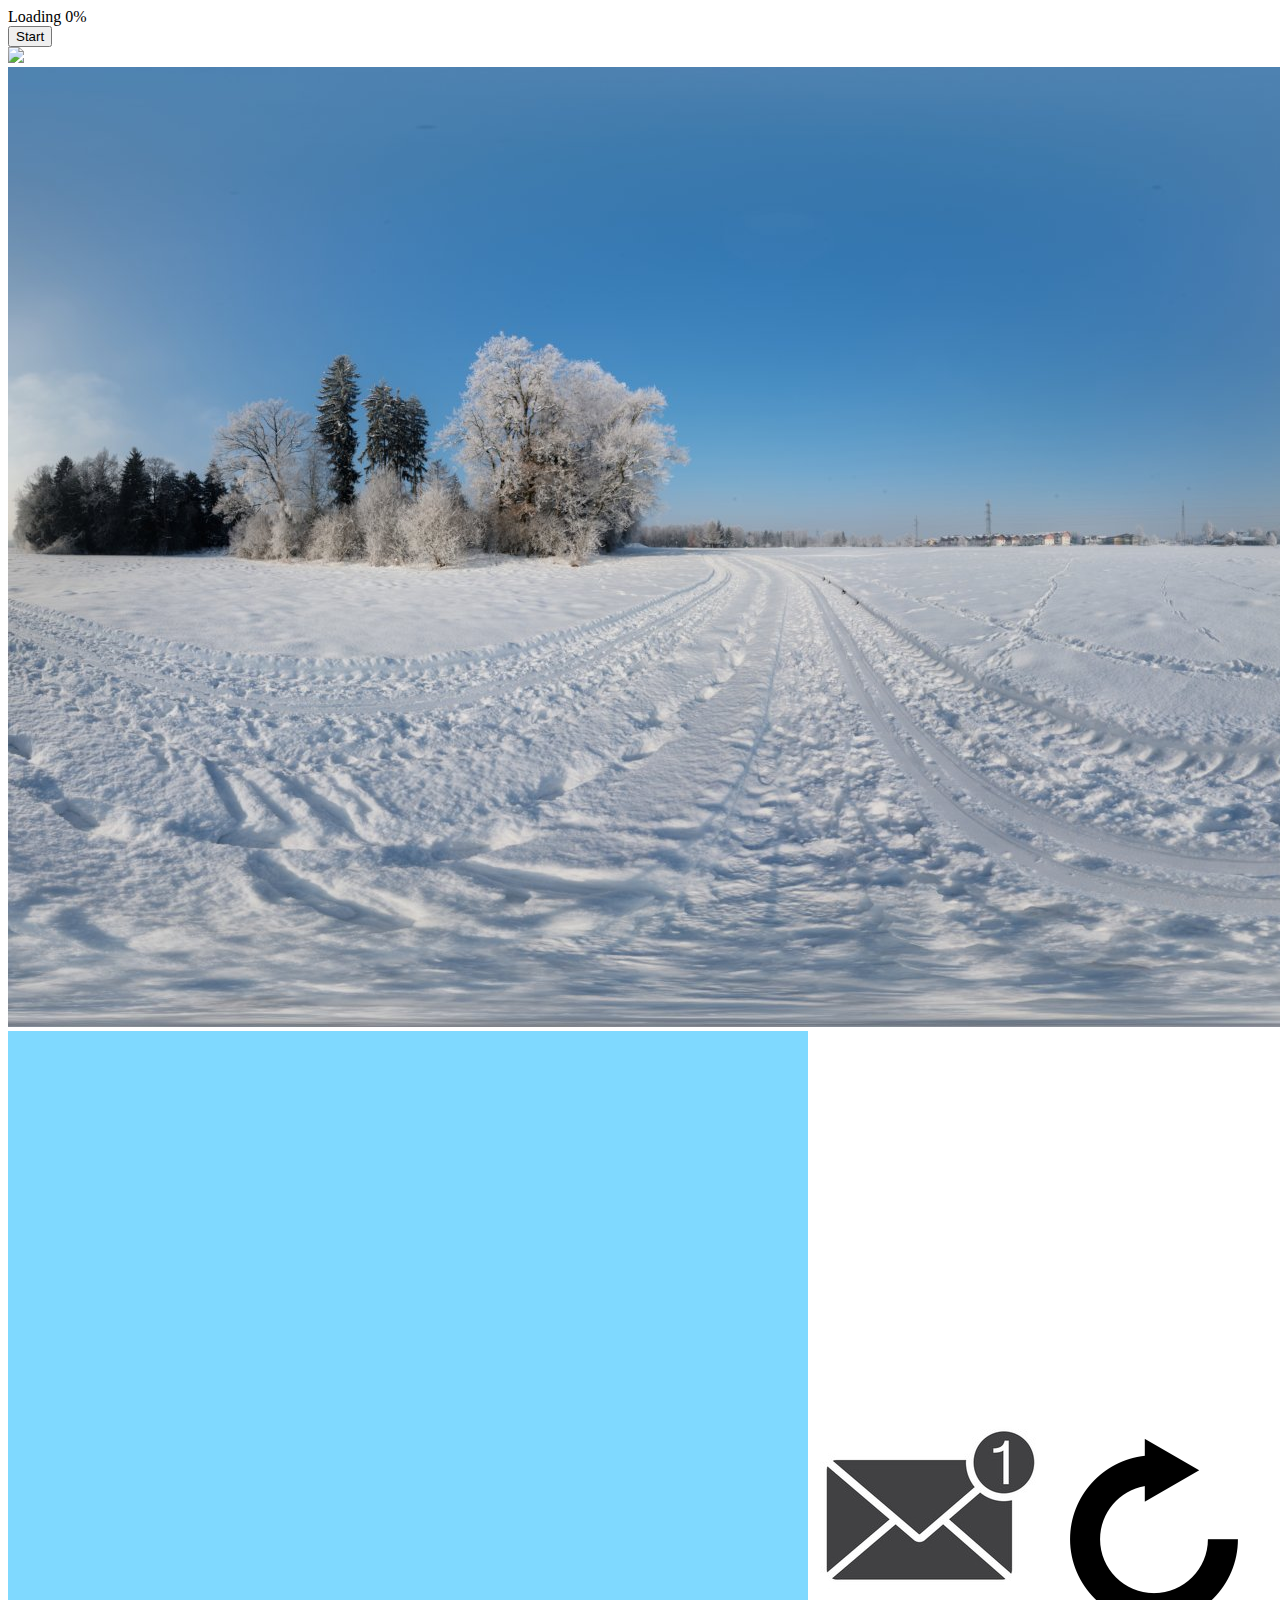
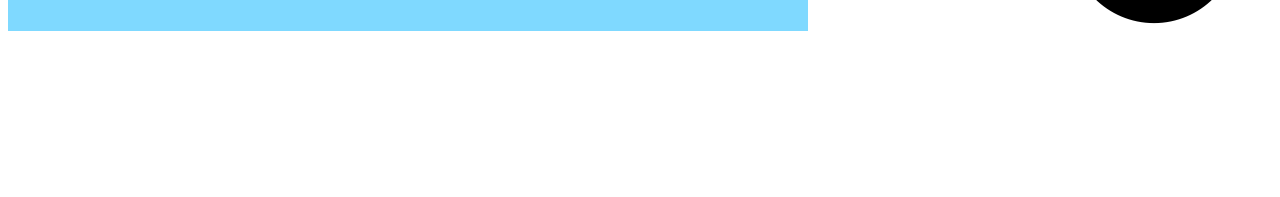
==== index.html @ b2f77e81 "lot of mods and stuff" ====
<!DOCTYPE html>
<html>
<head>
	<meta charset="utf-8">
	<meta http-equiv="X-UA-Compatible" content="IE=edge">
	<meta name="apple-mobile-web-app-capable">
	<title>nccu</title>
	<!-- Bootstrap Bootswatch theme CSS - other themes available here: https://bootswatch.com -->

  <!-- <link href="https://maxcdn.bootstrapcdn.com/bootstrap/3.3.7/css/bootstrap.min.css" rel="stylesheet" integrity="sha384-BVYiiSIFeK1dGmJRAkycuHAHRg32OmUcww7on3RYdg4Va+PmSTsz/K68vbdEjh4u" crossorigin="anonymous"> -->
  <link rel="stylesheet" href="css/style.css">
  <!-- Bootstrap JS Dependencies -->
  <script src="https://ajax.googleapis.com/ajax/libs/jquery/1.12.4/jquery.min.js" integrity="sha384-nvAa0+6Qg9clwYCGGPpDQLVpLNn0fRaROjHqs13t4Ggj3Ez50XnGQqc/r8MhnRDZ" crossorigin="anonymous"></script> 
  <script src="https://maxcdn.bootstrapcdn.com/bootstrap/3.3.7/js/bootstrap.min.js" integrity="sha384-Tc5IQib027qvyjSMfHjOMaLkfuWVxZxUPnCJA7l2mCWNIpG9mGCD8wGNIcPD7Txa" crossorigin="anonymous"></script>

	  <script src="https://aframe.io/releases/0.7.0/aframe.min.js"></script>
    <script src="https://rawgit.com/bryik/aframe-bmfont-text-component/master/dist/aframe-bmfont-text-component.min.js"></script>
    <script src="https://unpkg.com/aframe-text-geometry-component@^0.5.0/dist/aframe-text-geometry-component.min.js"></script>
    <script src="https://unpkg.com/super-hands/dist/super-hands.js"></script>
    <script src="https://unpkg.com/aframe-physics-extras/dist/aframe-physics-extras.js"></script>
    <script src="https://dist.3d.io/3dio-js/1.x.x/3dio.min.js"></script>
    <script src="https://cdn.rawgit.com/donmccurdy/aframe-physics-system/v2.1.0/dist/aframe-physics-system.min.js"></script>
    <script src="https://unpkg.com/aframe-event-set-component@^4.0.0/dist/aframe-event-set-component.min.js"></script>
    <script src="https://rawgit.com/feiss/aframe-environment-component/master/dist/aframe-environment-component.min.js"></script>
    <script src="https://rawgit.com/fernandojsg/aframe-teleport-controls/master/dist/aframe-teleport-controls.min.js"></script>
    <script src="js/aabb-collider.js"></script>
    <!-- <script src="js/grab.js"></script> -->
    <script src="js/bow-and-arrow.js"></script>
    <script src="js/rotate-toward-velocity.js"></script>
    <script src="js/aframe-preloader-component.js"></script>
  </head>
</head>
<body>
  <script type="text/javascript" src="js/game.js"></script>
	<div id="preloader-modal" class="modal instructions-modal" tabindex="-1" role="dialog" >
  <div class="modal-dialog modal-dialog__full" role="document">
    <div class="modal-content vertical-align text-center">
      <div class="col-md-6 col-md-offset-3">
        <div class="row">
          <div class="col-xs-12">
            <i class="preloader-modal__ok fa fa-check fa-5x text-success" aria-hidden="true"></i>
            <i class="preloader-modal__spinner fa fa-cog fa-spin fa-5x fa-fw text-muted" aria-hidden="true"></i>
          </div>
        </div>
        <div class="row">
          <div class="col-xs-12">
            <span class="progress-label">Loading 0%</span>
          </div>
        </div>
        <div class="row">
          <div class="col-xs-12 ">
            <div class="progress">
              <div class="progress-bar"></div>
            </div>
          </div>
        </div>
        <div class="row">
          <div class="col-xs-12">
            <button type="button" class="btn btn-default clearfix" data-dismiss="modal">Start</button>
          </div>
        </div>
      </div>
    </div>
  </div>
</div>
	<a-scene physics room light="defaultLightsEnabled: false" preloader="autoInject: true; clickToClose: true; target: #preloader-modal; bar: #preloader-modal .progress-bar; label: #preloader-modal .progress-label; labelText: Loading {0}%; doneLabelText: Press Start To Play!;">

		<!-- assets -->
		<a-assets>
      <img id="desert" src="bg/desert.jpg" preload="auto">
			<img id="snow-img" src="bg/snow.jpg" preload="auto">
			<img id="message-box" src="img/message-box.png" preload="auto">
			<img id="new-message" src="img/new-message.jpg" preload="auto">
			<img id="replay-btn" src="img/replay.png" preload="auto">
      <a-asset-item id="shelf" src="model/bookcase.dae" preload="auto"></a-asset-item>
      <a-asset-item id="bedroom-model" src="model/bedroom.dae" preload="auto"></a-asset-item>
      <a-asset-item id="arrow-bow-model" src="model/arrow_bow.dae" preload="auto"></a-asset-item>
      <a-asset-item id="book-model" src="model/book.dae" preload="auto"></a-asset-item>
      <a-asset-item id="bow-obj" src="model/bowarrow/sg-bow-2-obj/sg-bow-2-rotated-nostring.obj" preload="auto"></a-asset-item>
      <a-asset-item id="bow-mtl" src="model/bowarrow/sg-bow-2-obj/sg-bow-2-rotated-nostring.mtl" preload="auto"></a-asset-item>
      <a-asset-item id="arrow-obj" src="model/bowarrow/low-poly-arrow-obj/low-poly-arrow-rotated.obj" preload="auto"></a-asset-item>
      <a-asset-item id="arrow-mtl" src="model/bowarrow/low-poly-arrow-obj/low-poly-arrow.mtl" preload="auto"></a-asset-item>
      <video id="video" src="" loop="false" autoplay="false" webkit-playsinline></video>
      <audio id="ding" src="sounds/ding.mp3" webkit-playsinline></audio>
      <audio id="arrow_release" src="assets/sounds/arrow_release.mp3">
      <audio id="arrow_impact" src="assets/sounds/arrow_impact.mp3">
      <audio id="draw_string" src="assets/sounds/draw_string.mp3" >
      <a-mixin id="gazer" collision-filter="collisionForces: false"></a-mixin>
      <a-mixin id="pointer" collision-filter="collisionForces: false" 
               teleport-controls="cameraRig: #player; collisionEntities: #teleport-range">
      </a-mixin>
      <a-mixin id="ctrlr" physics-collider collision-filter="collisionForces: false"
               super-hands="colliderEvent: collisions; colliderEventProperty: els; colliderEndEvent: collisions; colliderEndEventProperty: clearedEls"
               teleport-controls="cameraRig: #player; collisionEntities: #teleport-range">
      </a-mixin>
      <a-mixin id="collider-space" static-body material="visible:false"></a-mixin>
    </a-assets>

    <!-- player hands -->
		<a-entity id="player" progressive-controls="objects: [grabbable], [droppable], [clickable];gazeMixin: gazer; pointMixin: pointer; touchMixin: ctrlr">
      <a-entity id="rightHand" hand-controls="right" aabb-collider="objects:#bow;" class="right-controller"></a-entity>
      <a-entity id="leftHand" hand-controls="left" class="left-controller" aabb-collider="objects:#bow;"></a-entity>
    </a-entity>

    <!-- Sounds -->
    <a-sound id="arrow_release_sound" src="#arrow_release"  poolsize="4"></a-sound>
    <a-sound id="arrow_impact_sound"  src="#arrow_impact" poolsize="4"></a-sound>
    <a-sound id="draw_string_sound"  src="#draw_string" poolsize="4"></a-sound>
			
    <a-entity id="scene1">
		<!-- bedroom -->
  		<a-collada-model id="bedroom" src="#bedroom-model">

        <!-- table support -->
        <a-plane static-body="" id="tablesupport" position="-0.637 0.349 0.736" rotation="-90 0 0" scale="0.935 1.419 0.1" material="visible:false;"></a-plane>

        <!-- floor -->
        <a-plane static-body="sphereRadius:NaN" id="floor" position="-0.685 0.188 0.736" rotation="-90.01166961505233 -2.0626480624709633 0" scale="8.603 6.46 0.812" material="visible:false"></a-plane>

         <!-- room wall -->
        <a-plane static-body="sphereRadius:NaN" id="wall" position="-3.876 0.188 -0.272" rotation="-0.11459155902616465 -90.01166961505233 87.94902155258136" scale="8.603 6.46 0.812" material="visible:false"></a-plane>

        <!-- secret place to drop -->
        <!-- <a-plane static-body="sphereRadius:NaN" droppable="accepts:.boook;acceptEvent:droppedEvent" id="secret" position="-0.754 0.702 -0.93" scale="1 1 3.159" rotation="-89.09493714284301 -165.3556196747556 166.5588310445303" material=""></a-plane> -->
      
        <!-- -0.285 0 0 -->
  			<!-- book-shelf -->
  			<a-collada-model id="book-shelf" src="#shelf" position="-0.285 0 0" collada-model="model/bookcase.dae"
        event-set__onshelf="_event: droppedEvent; _target: #bookonshelf; visible: true" 
        event-set__secret="_event: droppedEvent; _target: #secret; visible: false" 
        event-set__book="_event: droppedEvent; _target: #book; visible: false" 
        >
          <a-entity id="bookcase-colliders">
            <a-entity position="-3.282 1.808 -0.409" geometry="depth:0.29;height:0.54;width:1.21" mixin="collider-space" scale="-0.088 1.13 3.823" static-body="sphereRadius:NaN"></a-entity>
            <a-entity position="-3.282 1.363 -0.409" geometry="depth:0.29;height:0.54;width:1.21" mixin="collider-space" scale="-0.088 0.666 1.012" static-body="sphereRadius:NaN"></a-entity>
            <a-entity position="-3.282 1.363 -0.756" geometry="depth:0.29;height:0.54;width:1.21" mixin="collider-space" scale="-0.088 0.666 1.012" static-body="sphereRadius:NaN"></a-entity>
            <a-entity position="-3.282 0.876 -0.409" geometry="depth:0.29;height:0.54;width:1.21" mixin="collider-space" scale="-0.088 1.13 3.823" static-body="sphereRadius:NaN"></a-entity>
          </a-entity>
          <a-entity id="secret" position="-3.308 1.328 -0.609" geometry="depth:0.39;height:0.44;width:0.13" droppable="accepts:.boook;acceptEvent:droppedEvent" static-body rotation="-1.604281826366305 -92.87645859070645 0.40107045659157625" scale="0.569 0.619 1"></a-entity>
          <a-collada-model id="bookonshelf" src="#book-model" position="-3.23 1.194 -0.572" scale="1.863 1.863 1.863" collada-model="model/book.dae" rotation="0 -178.36176162422527 0" visible="false">
          </a-collada-model>
          <a-animation attribute="position" to="-0.285 0 1.532" dur="3000" begin="droppedEvent"></a-animation>
  		  </a-collada-model>

  			<!-- bow -->

  			<a-entity id="fakebow" src="#arrow-bow-model" position="-3.476 0.304 0.107" rotation="24.579889411112315 -19.99622705006573 29.851101126315893" scale="0.027 0.027 0.027" collada-model="model/arrow_bow.dae">
        </a-entity>
        <a-entity id="finish" position="-3.879 1.081 0.019" geometry="depth:0.13;height:0.1;width:0.11" static-body material="visible:false" clickable="" ></a-entity>  

       <!--  <a-entity geometry="width:0.11;depth:0.13;height:0.1" static-body clickable id="fakebow" src="#bow-model" position="-3.476 0.304 0.107" event-set__success="_event:grab-start; _target:#bedroom; visible: false" rotation="24.579889411112315 -19.99622705006573 29.851101126315893" scale="0.027 0.027 0.027" collada-model="model/arrow.dae">
          <a-box position="2.098 28.009 -9.345" scale="6.621 -6.169 6.223" ></a-box>
        </a-entity> -->

  			<!-- book -->
        <a-collada-model draggable grabbable="maxGrabbers:NaN" dynamic-body="sphereRadius:NaN" class="boook" id="book" src="#book-model" position="-0.601 0.473 0.541" scale="1.863 1.863 1.863" collada-model="model/book.dae">
          <a-box material="opacity:0" class="boook" position="0.047 0.068 0.008" scale="0.14 0.195 0.047"></a-box>
        </a-collada-model>

  	    <!-- message box -->
  			<a-entity position="-0.935 1.7 2.359" rotation="1 1 1" material="visible:false;" geometry="height: 0.5; primitive: plane" visible="false" id="wallpaper">
  				<a-entity id="message1" class="clickable" text-geometry="value:NEWS VIDEO" position="1.196 -0.19 0.024" rotation="2.1199438419840457 175.78345154613658 1.8907607239317168" scale="0.625 0.673 1"></a-entity>
  				<a-entity id="message2" text-geometry="value: New message recieved." position="1.196 -0.19 0.024" rotation="2.12 175.783 1.891" scale="0.411 0.673 1" visible="false">
  					<a-entity id="new-message-icon" class="clickable" material="src: #new-message"  position="3.352 -0.568 0.441" geometry="primitive:plane;height:0.5" rotation="0.2291831180523293 3.323155211758775 0.2291831180523293" scale="1.167 1.088 2.224" ></a-entity>
  				</a-entity>
  				<a-video id="video1" position="-0.303 -0.251 0.462" src="#video" width="16" height="9" scale="0.209 0.217 1" rotation="2.0053522829578814 178.5909447422776 1.9480565034447992" visible="false"></a-video>
  				<a-entity id="message3" text-geometry="value: Replay message." position="1.196 -0.19 0.024" rotation="2.12 175.783 1.891" scale="0.411 0.673 1" visible="false">
  					<a-entity id="replay-message" class="clickable" material="src: #replay-btn"  position="3.352 -0.568 0.441" geometry="primitive:plane;height:0.5" rotation="0.2291831180523293 3.323155211758775 0.2291831180523293" scale="1.167 1.088 2.224"></a-entity>
  				</a-entity>
  			</a-entity>
  		</a-collada-model>
    </a-entity>

    <a-entity id="scene2" visible="false">
      <a-entity id="preShotArrow" obj-model="obj: #arrow-obj; mtl: #arrow-mtl" position="0 0 0 " scale="0.05 0.05 0.05" visible="false"></a-entity>
      <a-entity id="bowContainer" bow-and-arrow position="-0.5 1 -0.5"></a-entity>
      <a-image src="img/compass_black.png" rotation="-90 0 0" scale="2 2 2"></a-image>
      <a-entity id="sunwrapper"></a-entity>
    </a-entity>
		<a-sky src="#desert"></a-sky>
		<a-camera camera="userHeight: 1.6"> 
      <a-entity id="scene2-camera" visible="false">
        <a-plane id="scene2-intro" height="2" width="3" material="side:double;emissive:#64dbdd" scale="1.164 1.164 1.164" position="0 0 -2.500">
          <a-image src="img/intro03.gif" scale="2.8 1.855 1.383"></a-image>
        </a-plane>
        <a-image src="img/intro03.gif" scale="" position="-5.389 0 2.108" rotation="0 89.83978227651309 0"></a-image>
        <a-entity id="scene2-huds" visible="false">
          <a-text id="scoreboard" value="9 / 9  LEFT" position="-2 0 -2.500" text="color:white;value:9 / 9  evil sun left;align:center"></a-text>
          
          <a-plane position="3.905 2.598 -3.435" material="opacity:0.5;emissive:#fff" height="100" width="100" geometry="height:0.43;width:1.97">
            <a-text value="DATE : 7849/08/22" text="align:left;color:black;" position="-0.95 0 0"></a-text>
          </a-plane>
          <a-plane position="3.905 2.105 -3.435" material="opacity:0.5;emissive:#fff" height="100" width="100" geometry="height:0.43;width:1.97">
            <a-text value="TIME : 12:10:10" text="align:left;color:black;" position="-0.95 0 0"></a-text>
          </a-plane>
          <a-plane position="3.905 1.61 -3.435" material="opacity:0.5;emissive:#fff" height="100" width="100" geometry="height:0.43;width:1.97">
            <a-text value="25.04 N, 121.53 E" text="align:left;color:black;" position="-0.95 0 0"></a-text>
          </a-plane>
        </a-entity>
      </a-entity>
    </a-camera>
    <a-box id="teleport-range" position="0.159 0.05 0.048" material="visible:false" geometry="depth:4.53;height:0.01;width:4.67" scale="1.656 1 1.308"></a-box>
	</a-scene>
</body>
</html>
---- css/style.css ----
#scoreboard{
	position:absolute; 
	top:0px; 
	left:0px; 
	z-index:1000;
	height: 100px;
	width: 200px;
	background-color: rgba(162,162,162,0.6);
	margin-top: 10px;
	margin-left: 10px;
	border-radius: 10px;
	padding: 10px;
	font-size: 18px;
	text-align: center;
	color: #fff;
	display: none;
}
#scoreboard .counter-wrapper{
	font-size: 42px;
	margin-top: 5px;
}

#alien-message{
	width: 100%;
	height: 100%;
	background-color: #fff;
	z-index:1100;
	position:absolute; 
	top:0px; 
	left:0px;
	display: none;
}

#alien-message .message-area{
	width: 95%;
	height: 90%;
	border-radius: 20px;
	background-color: rgba(145, 232, 255, 0.6);
	z-index:1110;
	position:absolute; 
	top:0px; 
	left:0px;
	margin-top: 50px;
	margin-left: 50px;
	text-align: center;
}


#alien-message img{
	margin-top: 100px;
}

#alien-message .text{
	font-size: 60px;
	margin-top: 50px;
}

#backdrop{
	width: 100%;
	height: 100%;
	background-color: #000;
	z-index:1100;
	position:absolute; 
	top:0px; 
	left:0px;
	display: none;
}
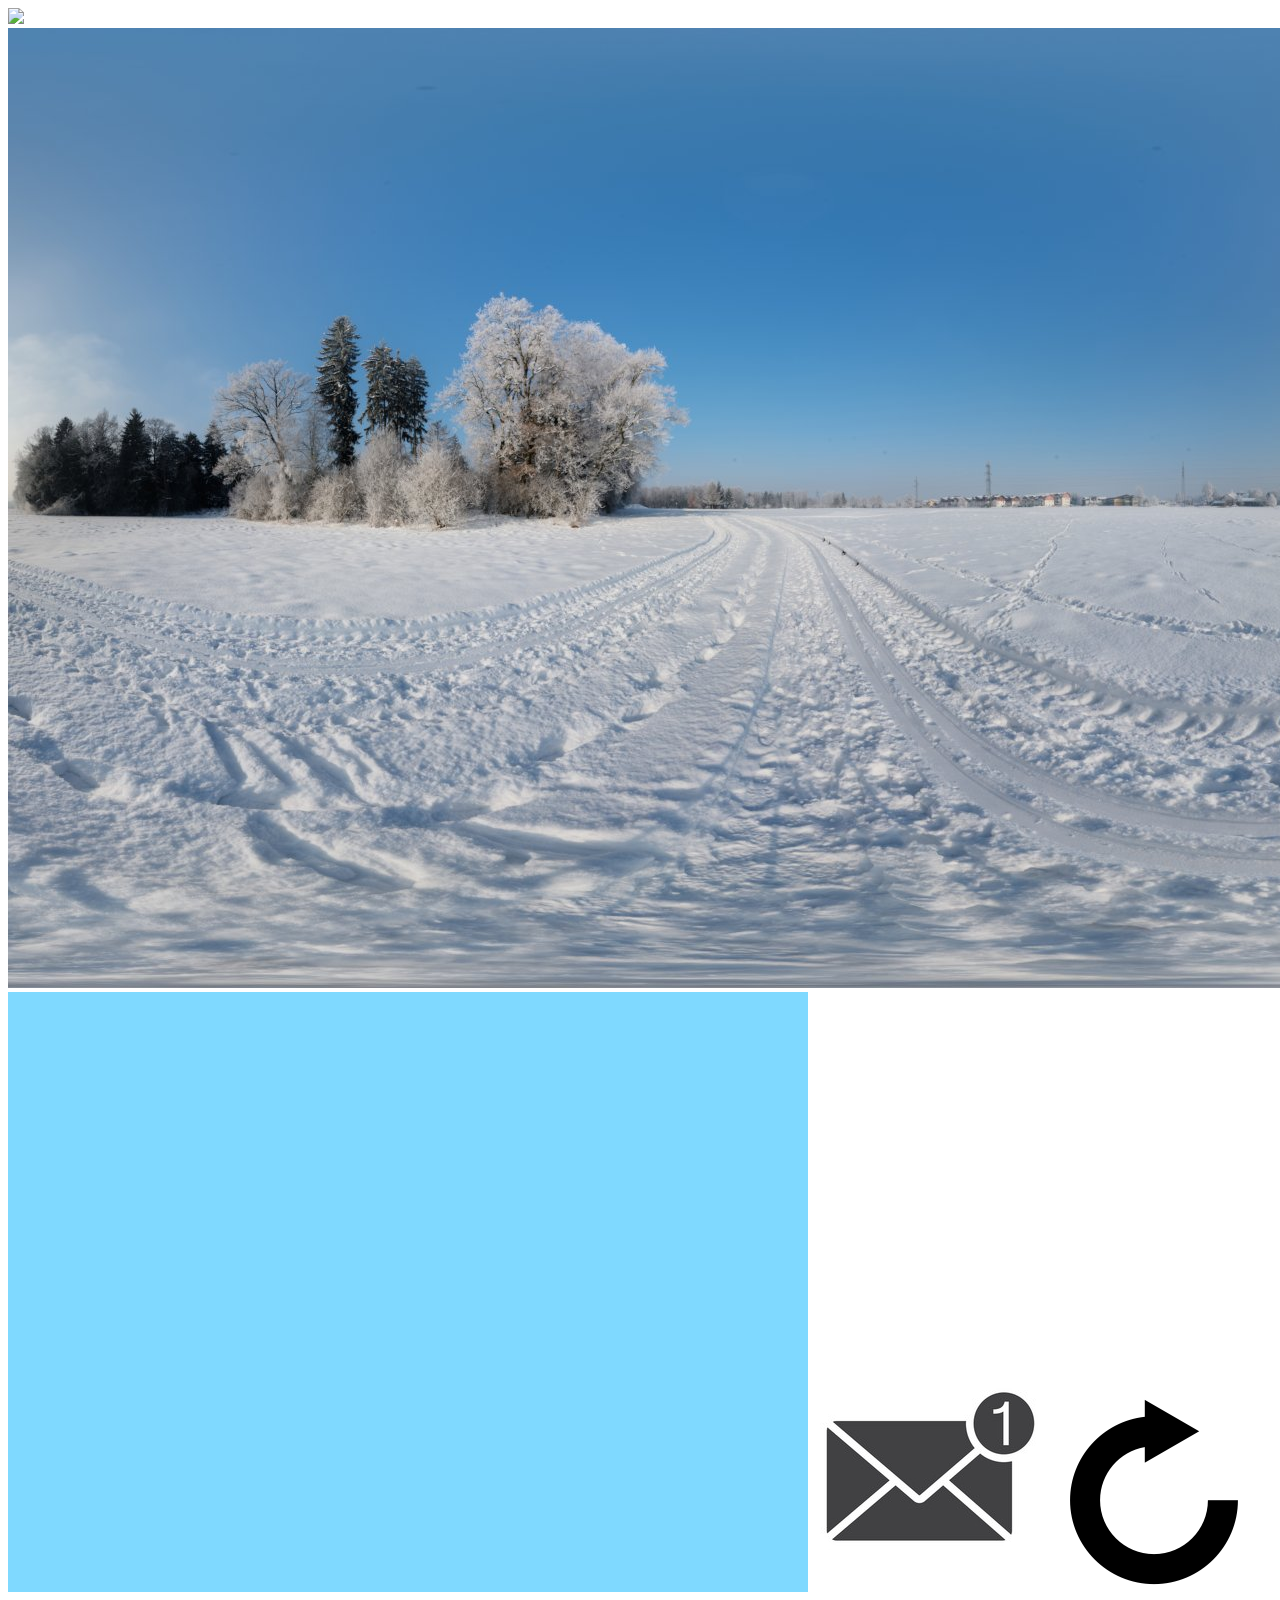
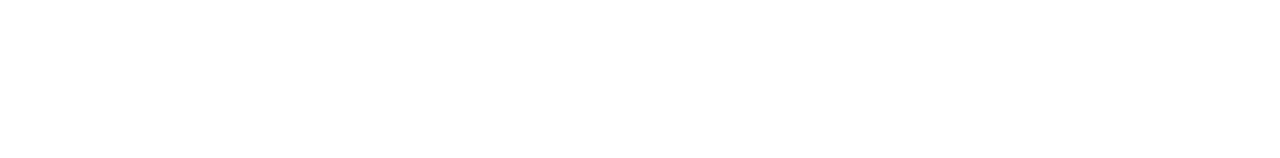
==== commit 60d0ef5f: "scene two shooting complete." ====
--- a/index.html
+++ b/index.html
@@ -1,68 +1,29 @@
 <!DOCTYPE html>
 <html>
-<head>
-	<meta charset="utf-8">
-	<meta http-equiv="X-UA-Compatible" content="IE=edge">
-	<meta name="apple-mobile-web-app-capable">
-	<title>nccu</title>
-	<!-- Bootstrap Bootswatch theme CSS - other themes available here: https://bootswatch.com -->
+  <head>
+  	<meta charset="utf-8">
+  	<meta http-equiv="X-UA-Compatible" content="IE=edge">
+  	<meta name="apple-mobile-web-app-capable">
+  	<title>Game Scene 1</title>
+    <link rel="stylesheet" href="css/style.css">
 
-  <!-- <link href="https://maxcdn.bootstrapcdn.com/bootstrap/3.3.7/css/bootstrap.min.css" rel="stylesheet" integrity="sha384-BVYiiSIFeK1dGmJRAkycuHAHRg32OmUcww7on3RYdg4Va+PmSTsz/K68vbdEjh4u" crossorigin="anonymous"> -->
-  <link rel="stylesheet" href="css/style.css">
-  <!-- Bootstrap JS Dependencies -->
-  <script src="https://ajax.googleapis.com/ajax/libs/jquery/1.12.4/jquery.min.js" integrity="sha384-nvAa0+6Qg9clwYCGGPpDQLVpLNn0fRaROjHqs13t4Ggj3Ez50XnGQqc/r8MhnRDZ" crossorigin="anonymous"></script> 
-  <script src="https://maxcdn.bootstrapcdn.com/bootstrap/3.3.7/js/bootstrap.min.js" integrity="sha384-Tc5IQib027qvyjSMfHjOMaLkfuWVxZxUPnCJA7l2mCWNIpG9mGCD8wGNIcPD7Txa" crossorigin="anonymous"></script>
+    <script src="https://ajax.googleapis.com/ajax/libs/jquery/1.12.4/jquery.min.js" integrity="sha384-nvAa0+6Qg9clwYCGGPpDQLVpLNn0fRaROjHqs13t4Ggj3Ez50XnGQqc/r8MhnRDZ" crossorigin="anonymous"></script> 
 
 	  <script src="https://aframe.io/releases/0.7.0/aframe.min.js"></script>
+    <script src="https://cdn.rawgit.com/donmccurdy/aframe-extras/v3.12.4/dist/aframe-extras.min.js"></script>
     <script src="https://rawgit.com/bryik/aframe-bmfont-text-component/master/dist/aframe-bmfont-text-component.min.js"></script>
     <script src="https://unpkg.com/aframe-text-geometry-component@^0.5.0/dist/aframe-text-geometry-component.min.js"></script>
     <script src="https://unpkg.com/super-hands/dist/super-hands.js"></script>
+    <script src="https://cdn.rawgit.com/donmccurdy/aframe-physics-system/v2.1.0/dist/aframe-physics-system.min.js"></script>
     <script src="https://unpkg.com/aframe-physics-extras/dist/aframe-physics-extras.js"></script>
     <script src="https://dist.3d.io/3dio-js/1.x.x/3dio.min.js"></script>
-    <script src="https://cdn.rawgit.com/donmccurdy/aframe-physics-system/v2.1.0/dist/aframe-physics-system.min.js"></script>
     <script src="https://unpkg.com/aframe-event-set-component@^4.0.0/dist/aframe-event-set-component.min.js"></script>
     <script src="https://rawgit.com/feiss/aframe-environment-component/master/dist/aframe-environment-component.min.js"></script>
     <script src="https://rawgit.com/fernandojsg/aframe-teleport-controls/master/dist/aframe-teleport-controls.min.js"></script>
-    <script src="js/aabb-collider.js"></script>
-    <!-- <script src="js/grab.js"></script> -->
-    <script src="js/bow-and-arrow.js"></script>
-    <script src="js/rotate-toward-velocity.js"></script>
-    <script src="js/aframe-preloader-component.js"></script>
   </head>
 </head>
 <body>
-  <script type="text/javascript" src="js/game.js"></script>
-	<div id="preloader-modal" class="modal instructions-modal" tabindex="-1" role="dialog" >
-  <div class="modal-dialog modal-dialog__full" role="document">
-    <div class="modal-content vertical-align text-center">
-      <div class="col-md-6 col-md-offset-3">
-        <div class="row">
-          <div class="col-xs-12">
-            <i class="preloader-modal__ok fa fa-check fa-5x text-success" aria-hidden="true"></i>
-            <i class="preloader-modal__spinner fa fa-cog fa-spin fa-5x fa-fw text-muted" aria-hidden="true"></i>
-          </div>
-        </div>
-        <div class="row">
-          <div class="col-xs-12">
-            <span class="progress-label">Loading 0%</span>
-          </div>
-        </div>
-        <div class="row">
-          <div class="col-xs-12 ">
-            <div class="progress">
-              <div class="progress-bar"></div>
-            </div>
-          </div>
-        </div>
-        <div class="row">
-          <div class="col-xs-12">
-            <button type="button" class="btn btn-default clearfix" data-dismiss="modal">Start</button>
-          </div>
-        </div>
-      </div>
-    </div>
-  </div>
-</div>
+  <script type="text/javascript" src="js/scenes/scene1.js"></script>
 	<a-scene physics room light="defaultLightsEnabled: false" preloader="autoInject: true; clickToClose: true; target: #preloader-modal; bar: #preloader-modal .progress-bar; label: #preloader-modal .progress-label; labelText: Loading {0}%; doneLabelText: Press Start To Play!;">
 
 		<!-- assets -->
@@ -76,15 +37,10 @@
       <a-asset-item id="bedroom-model" src="model/bedroom.dae" preload="auto"></a-asset-item>
       <a-asset-item id="arrow-bow-model" src="model/arrow_bow.dae" preload="auto"></a-asset-item>
       <a-asset-item id="book-model" src="model/book.dae" preload="auto"></a-asset-item>
-      <a-asset-item id="bow-obj" src="model/bowarrow/sg-bow-2-obj/sg-bow-2-rotated-nostring.obj" preload="auto"></a-asset-item>
-      <a-asset-item id="bow-mtl" src="model/bowarrow/sg-bow-2-obj/sg-bow-2-rotated-nostring.mtl" preload="auto"></a-asset-item>
-      <a-asset-item id="arrow-obj" src="model/bowarrow/low-poly-arrow-obj/low-poly-arrow-rotated.obj" preload="auto"></a-asset-item>
-      <a-asset-item id="arrow-mtl" src="model/bowarrow/low-poly-arrow-obj/low-poly-arrow.mtl" preload="auto"></a-asset-item>
+      <a-mixin id="link-mixin" geometry="depth:0.13;height:0.1;width:0.11" material="visible:false"></a-mixin>
       <video id="video" src="" loop="false" autoplay="false" webkit-playsinline></video>
       <audio id="ding" src="sounds/ding.mp3" webkit-playsinline></audio>
-      <audio id="arrow_release" src="assets/sounds/arrow_release.mp3">
-      <audio id="arrow_impact" src="assets/sounds/arrow_impact.mp3">
-      <audio id="draw_string" src="assets/sounds/draw_string.mp3" >
+      
       <a-mixin id="gazer" collision-filter="collisionForces: false"></a-mixin>
       <a-mixin id="pointer" collision-filter="collisionForces: false" 
                teleport-controls="cameraRig: #player; collisionEntities: #teleport-range">
@@ -98,14 +54,9 @@
 
     <!-- player hands -->
 		<a-entity id="player" progressive-controls="objects: [grabbable], [droppable], [clickable];gazeMixin: gazer; pointMixin: pointer; touchMixin: ctrlr">
-      <a-entity id="rightHand" hand-controls="right" aabb-collider="objects:#bow;" class="right-controller"></a-entity>
-      <a-entity id="leftHand" hand-controls="left" class="left-controller" aabb-collider="objects:#bow;"></a-entity>
+      <a-entity id="rightHand" hand-controls="right" class="right-controller"></a-entity>
+      <a-entity id="leftHand" hand-controls="left" class="left-controller"></a-entity>
     </a-entity>
-
-    <!-- Sounds -->
-    <a-sound id="arrow_release_sound" src="#arrow_release"  poolsize="4"></a-sound>
-    <a-sound id="arrow_impact_sound"  src="#arrow_impact" poolsize="4"></a-sound>
-    <a-sound id="draw_string_sound"  src="#draw_string" poolsize="4"></a-sound>
 			
     <a-entity id="scene1">
 		<!-- bedroom -->
@@ -143,10 +94,11 @@
   		  </a-collada-model>
 
   			<!-- bow -->
+    		<a-entity id="fakebow" src="#arrow-bow-model" position="-3.476 0.304 0.107" rotation="24.579889411112315 -19.99622705006573 29.851101126315893" scale="0.027 0.027 0.027" collada-model="model/arrow_bow.dae">
+        </a-entity>
+        <a-entity id="finish" position="-3.879 1.081 0.019" geometry="depth:0.13;height:0.1;width:0.11" static-body material="visible:false" clickable="" ></a-entity>
 
-  			<a-entity id="fakebow" src="#arrow-bow-model" position="-3.476 0.304 0.107" rotation="24.579889411112315 -19.99622705006573 29.851101126315893" scale="0.027 0.027 0.027" collada-model="model/arrow_bow.dae">
-        </a-entity>
-        <a-entity id="finish" position="-3.879 1.081 0.019" geometry="depth:0.13;height:0.1;width:0.11" static-body material="visible:false" clickable="" ></a-entity>  
+        <a-link href="scene2.html" title="Scene 2" visible="false"></a-link>
 
        <!--  <a-entity geometry="width:0.11;depth:0.13;height:0.1" static-body clickable id="fakebow" src="#bow-model" position="-3.476 0.304 0.107" event-set__success="_event:grab-start; _target:#bedroom; visible: false" rotation="24.579889411112315 -19.99622705006573 29.851101126315893" scale="0.027 0.027 0.027" collada-model="model/arrow.dae">
           <a-box position="2.098 28.009 -9.345" scale="6.621 -6.169 6.223" ></a-box>
@@ -170,34 +122,8 @@
   			</a-entity>
   		</a-collada-model>
     </a-entity>
-
-    <a-entity id="scene2" visible="false">
-      <a-entity id="preShotArrow" obj-model="obj: #arrow-obj; mtl: #arrow-mtl" position="0 0 0 " scale="0.05 0.05 0.05" visible="false"></a-entity>
-      <a-entity id="bowContainer" bow-and-arrow position="-0.5 1 -0.5"></a-entity>
-      <a-image src="img/compass_black.png" rotation="-90 0 0" scale="2 2 2"></a-image>
-      <a-entity id="sunwrapper"></a-entity>
-    </a-entity>
 		<a-sky src="#desert"></a-sky>
 		<a-camera camera="userHeight: 1.6"> 
-      <a-entity id="scene2-camera" visible="false">
-        <a-plane id="scene2-intro" height="2" width="3" material="side:double;emissive:#64dbdd" scale="1.164 1.164 1.164" position="0 0 -2.500">
-          <a-image src="img/intro03.gif" scale="2.8 1.855 1.383"></a-image>
-        </a-plane>
-        <a-image src="img/intro03.gif" scale="" position="-5.389 0 2.108" rotation="0 89.83978227651309 0"></a-image>
-        <a-entity id="scene2-huds" visible="false">
-          <a-text id="scoreboard" value="9 / 9  LEFT" position="-2 0 -2.500" text="color:white;value:9 / 9  evil sun left;align:center"></a-text>
-          
-          <a-plane position="3.905 2.598 -3.435" material="opacity:0.5;emissive:#fff" height="100" width="100" geometry="height:0.43;width:1.97">
-            <a-text value="DATE : 7849/08/22" text="align:left;color:black;" position="-0.95 0 0"></a-text>
-          </a-plane>
-          <a-plane position="3.905 2.105 -3.435" material="opacity:0.5;emissive:#fff" height="100" width="100" geometry="height:0.43;width:1.97">
-            <a-text value="TIME : 12:10:10" text="align:left;color:black;" position="-0.95 0 0"></a-text>
-          </a-plane>
-          <a-plane position="3.905 1.61 -3.435" material="opacity:0.5;emissive:#fff" height="100" width="100" geometry="height:0.43;width:1.97">
-            <a-text value="25.04 N, 121.53 E" text="align:left;color:black;" position="-0.95 0 0"></a-text>
-          </a-plane>
-        </a-entity>
-      </a-entity>
     </a-camera>
     <a-box id="teleport-range" position="0.159 0.05 0.048" material="visible:false" geometry="depth:4.53;height:0.01;width:4.67" scale="1.656 1 1.308"></a-box>
 	</a-scene>
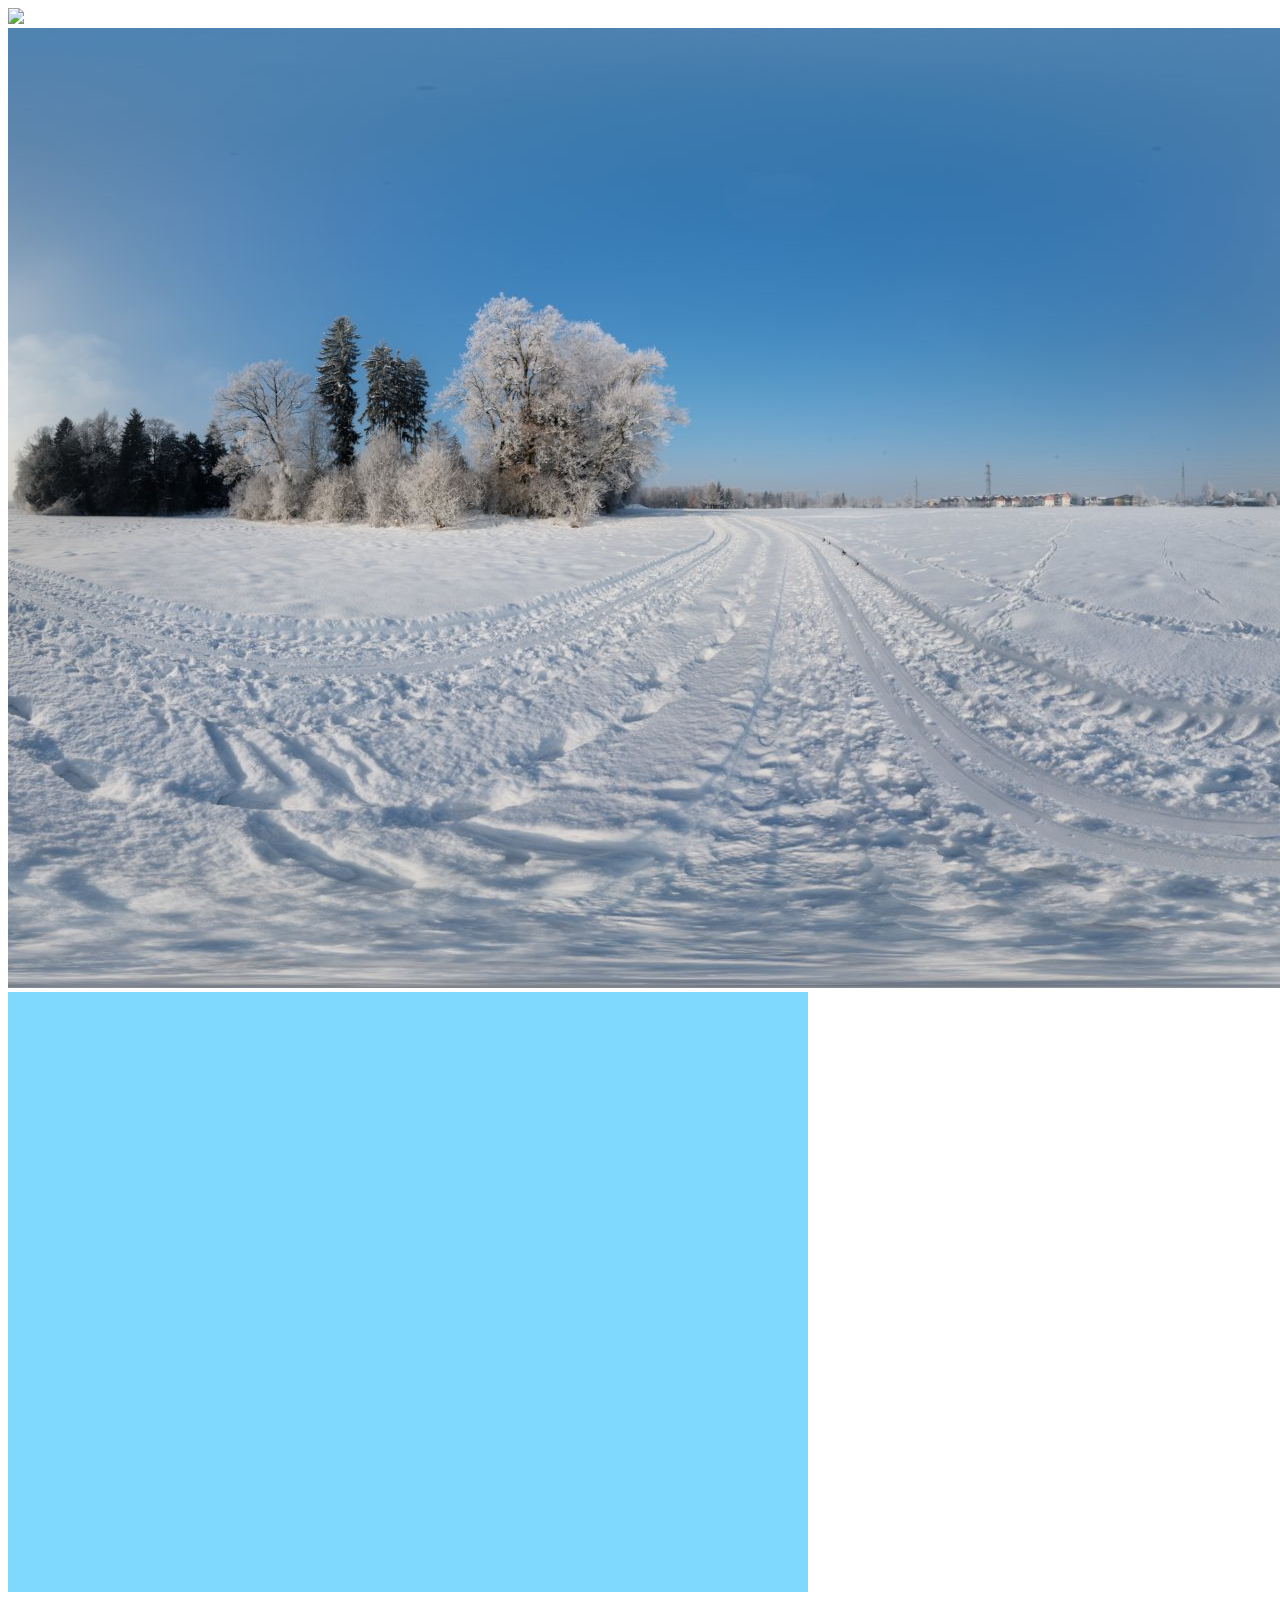
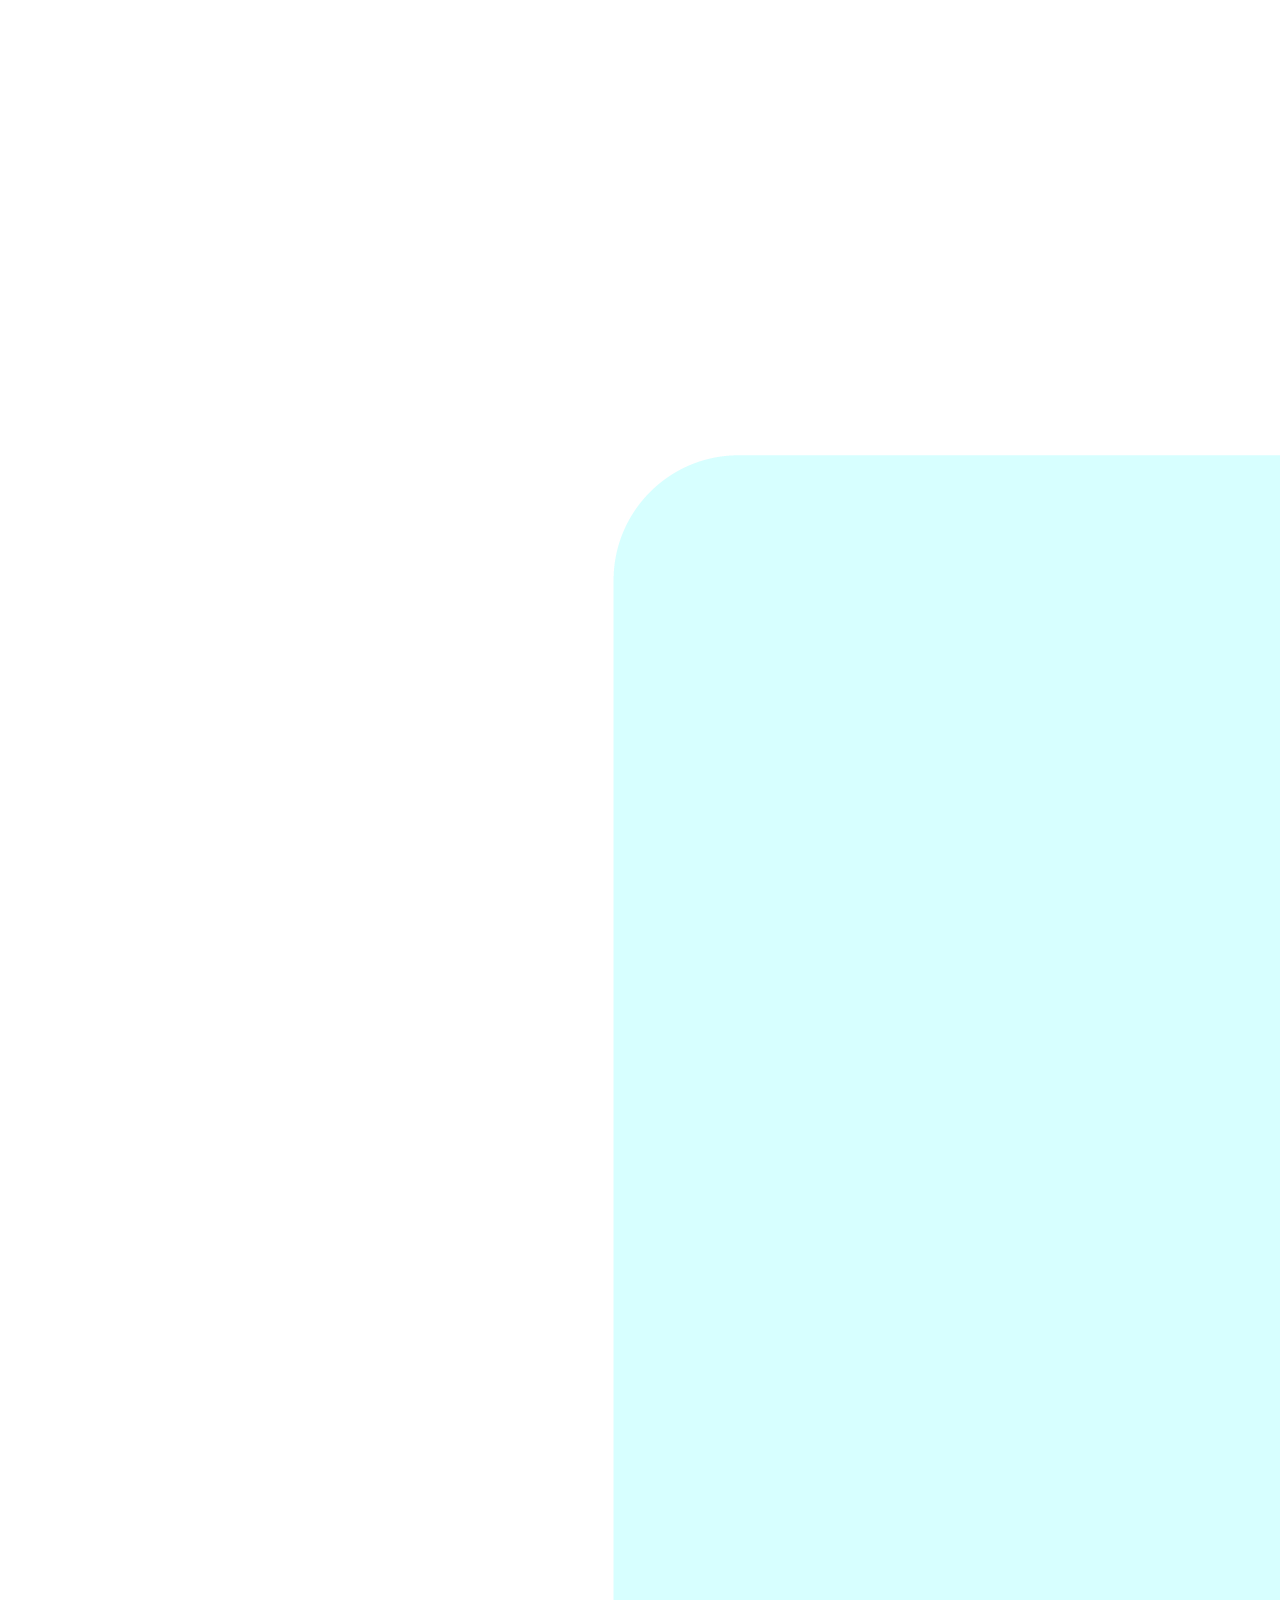
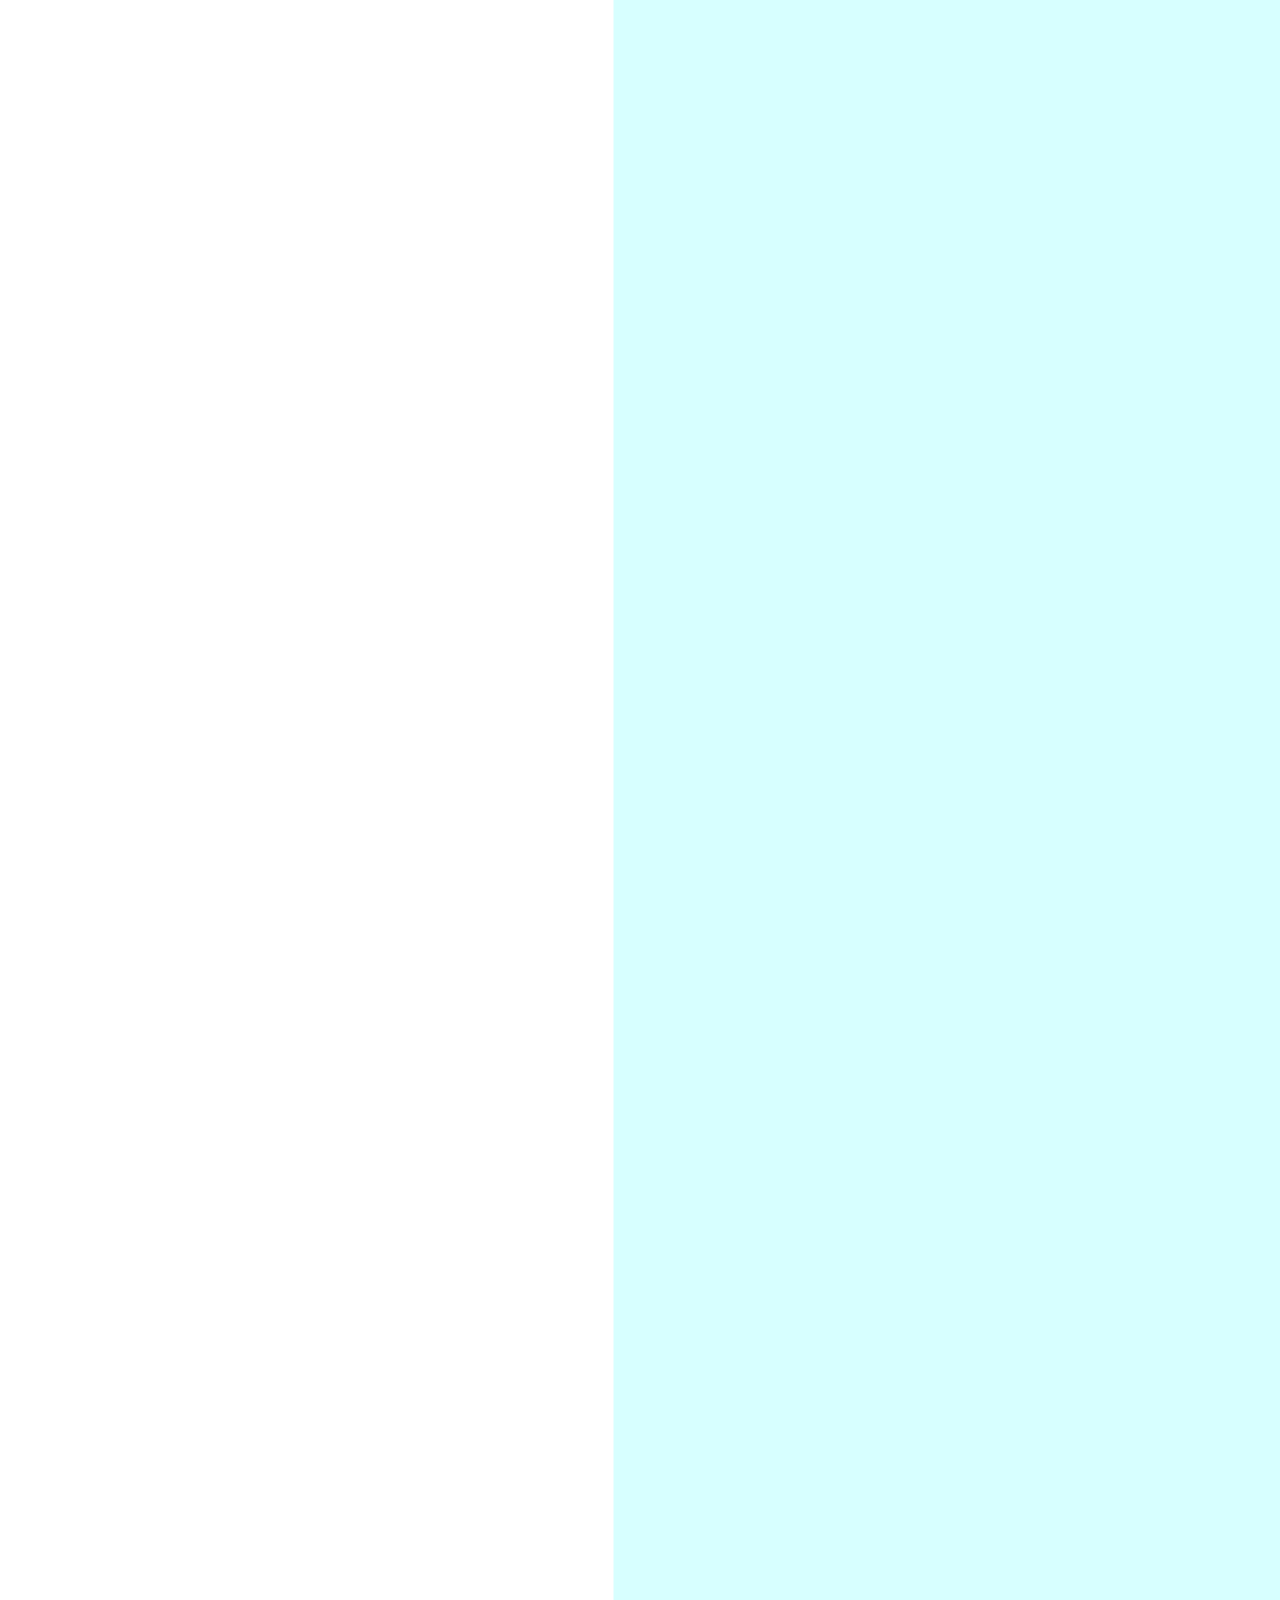
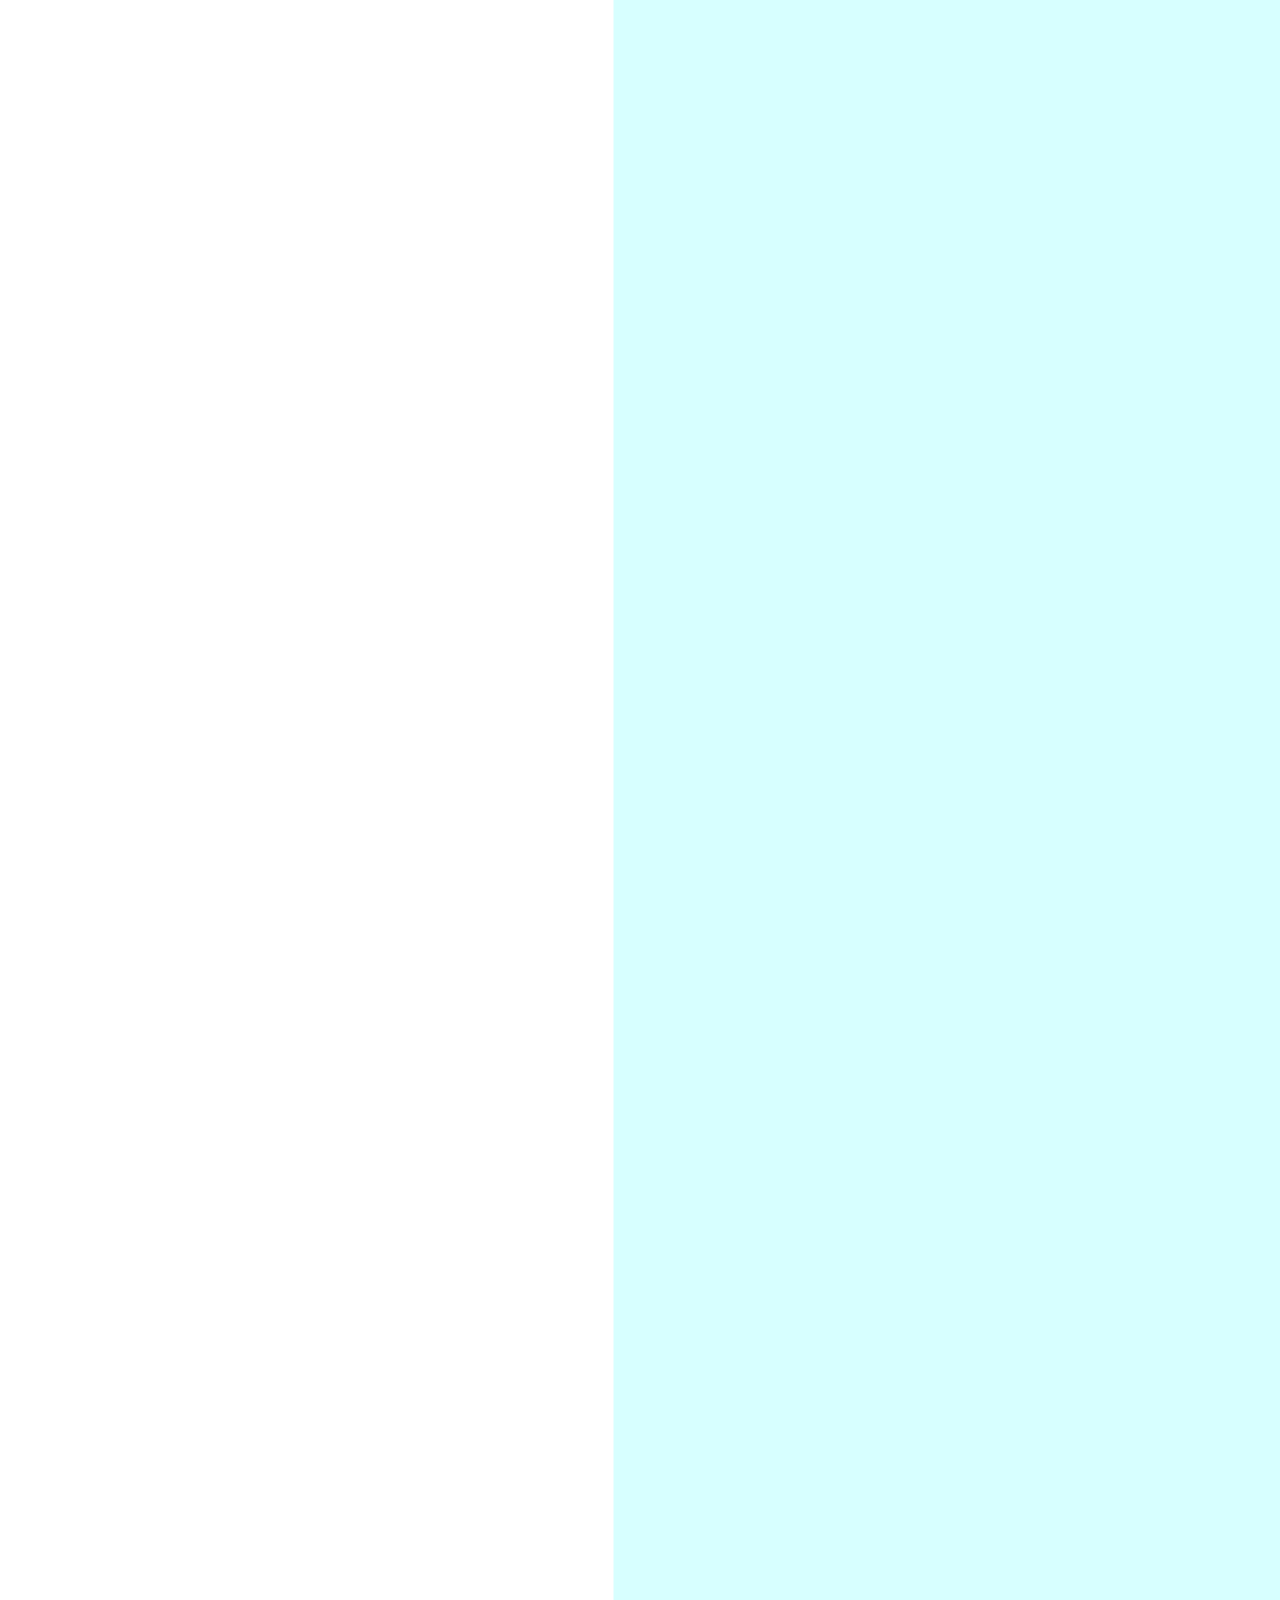
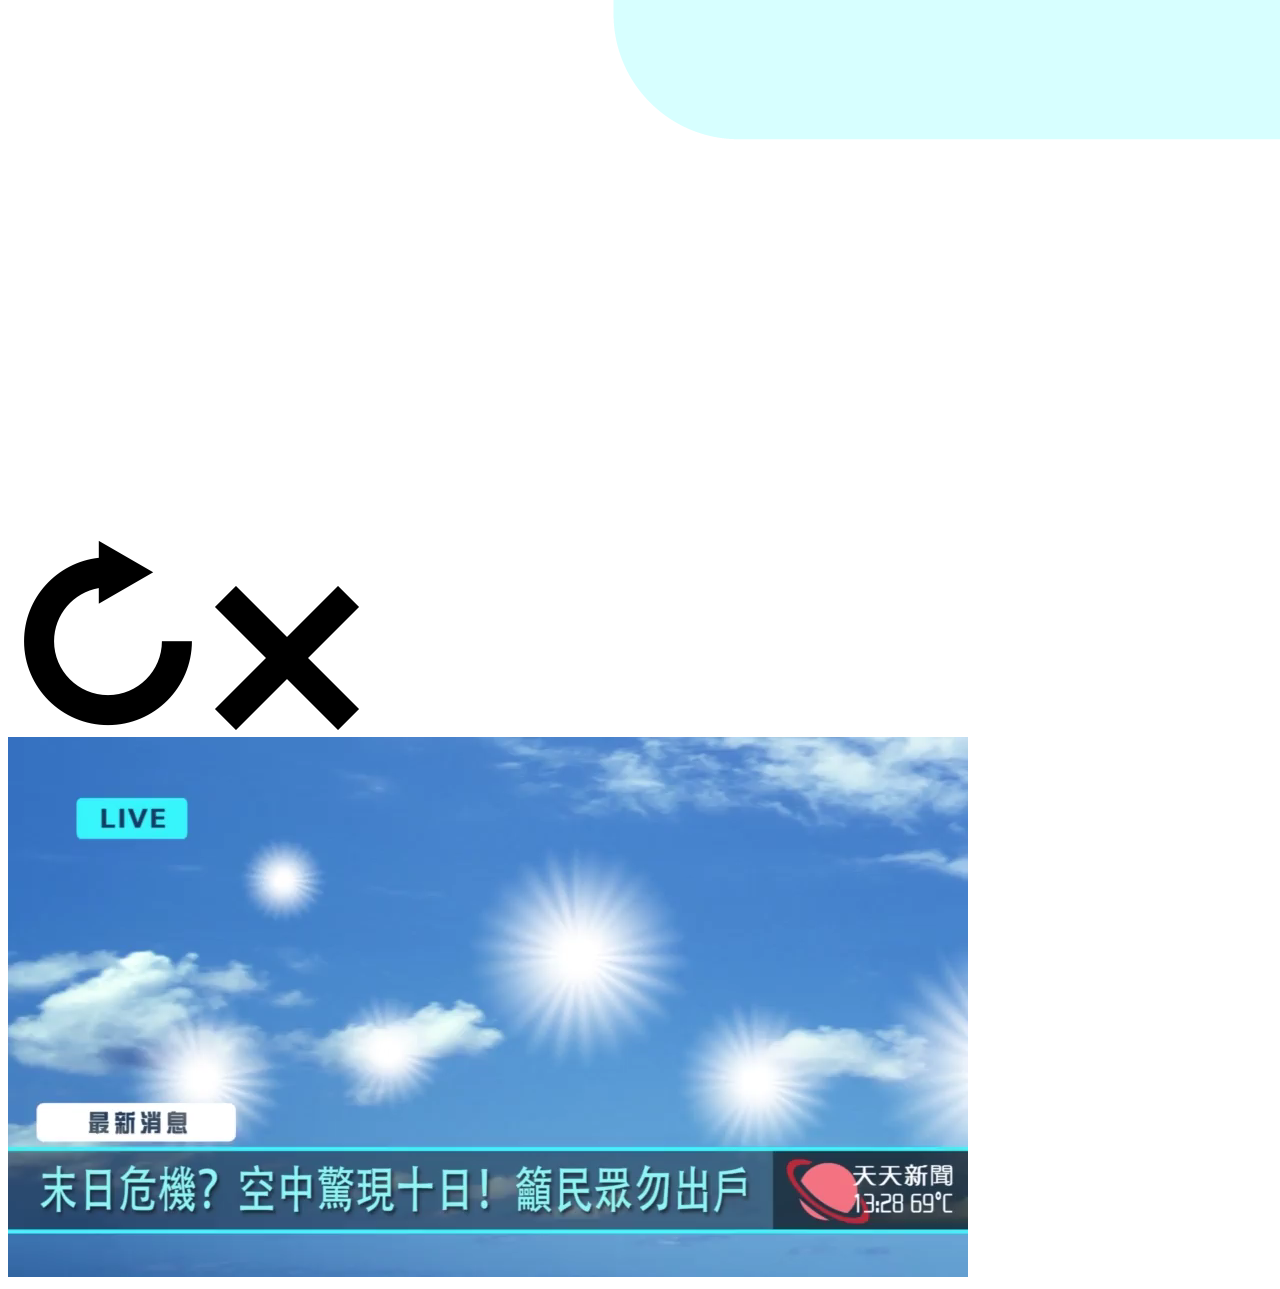
==== commit 57d33302: "scene 1 done scene2 done and scene3 almost done." ====
--- a/index.html
+++ b/index.html
@@ -1,15 +1,15 @@
 <!DOCTYPE html>
 <html>
   <head>
-  	<meta charset="utf-8">
-  	<meta http-equiv="X-UA-Compatible" content="IE=edge">
-  	<meta name="apple-mobile-web-app-capable">
-  	<title>Game Scene 1</title>
+    <meta charset="utf-8">
+    <meta http-equiv="X-UA-Compatible" content="IE=edge">
+    <meta name="apple-mobile-web-app-capable">
+    <title>Game Scene 1</title>
     <link rel="stylesheet" href="css/style.css">
 
     <script src="https://ajax.googleapis.com/ajax/libs/jquery/1.12.4/jquery.min.js" integrity="sha384-nvAa0+6Qg9clwYCGGPpDQLVpLNn0fRaROjHqs13t4Ggj3Ez50XnGQqc/r8MhnRDZ" crossorigin="anonymous"></script> 
 
-	  <script src="https://aframe.io/releases/0.7.0/aframe.min.js"></script>
+    <script src="https://aframe.io/releases/0.7.0/aframe.min.js"></script>
     <script src="https://cdn.rawgit.com/donmccurdy/aframe-extras/v3.12.4/dist/aframe-extras.min.js"></script>
     <script src="https://rawgit.com/bryik/aframe-bmfont-text-component/master/dist/aframe-bmfont-text-component.min.js"></script>
     <script src="https://unpkg.com/aframe-text-geometry-component@^0.5.0/dist/aframe-text-geometry-component.min.js"></script>
@@ -24,23 +24,28 @@
 </head>
 <body>
   <script type="text/javascript" src="js/scenes/scene1.js"></script>
-	<a-scene physics room light="defaultLightsEnabled: false" preloader="autoInject: true; clickToClose: true; target: #preloader-modal; bar: #preloader-modal .progress-bar; label: #preloader-modal .progress-label; labelText: Loading {0}%; doneLabelText: Press Start To Play!;">
+  <a-scene physics room light="defaultLightsEnabled: false" preloader="autoInject: true; clickToClose: true; target: #preloader-modal; bar: #preloader-modal .progress-bar; label: #preloader-modal .progress-label; labelText: Loading {0}%; doneLabelText: Press Start To Play!;">
 
-		<!-- assets -->
-		<a-assets>
+    <!-- assets -->
+    <a-assets>
       <img id="desert" src="bg/desert.jpg" preload="auto">
-			<img id="snow-img" src="bg/snow.jpg" preload="auto">
-			<img id="message-box" src="img/message-box.png" preload="auto">
-			<img id="new-message" src="img/new-message.jpg" preload="auto">
-			<img id="replay-btn" src="img/replay.png" preload="auto">
+      <img id="snow-img" src="bg/snow.jpg" preload="auto">
       <a-asset-item id="shelf" src="model/bookcase.dae" preload="auto"></a-asset-item>
       <a-asset-item id="bedroom-model" src="model/bedroom.dae" preload="auto"></a-asset-item>
       <a-asset-item id="arrow-bow-model" src="model/arrow_bow.dae" preload="auto"></a-asset-item>
       <a-asset-item id="book-model" src="model/book.dae" preload="auto"></a-asset-item>
       <a-mixin id="link-mixin" geometry="depth:0.13;height:0.1;width:0.11" material="visible:false"></a-mixin>
-      <video id="video" src="" loop="false" autoplay="false" webkit-playsinline></video>
+
+      <!-- message section -->
+      <img id="message-box" src="img/message-box.png" preload="auto">
+      <img id="grandma-message" src="img/grandma_message.png" preload="auto">
+      <img id="replay-btn" src="img/replay.png" preload="auto">
+      <img id="close-btn" src="img/close.png" preload="auto">
+      <video id="grandma-video" src="video/grandma1.mp4" webkit-playsinline></video>
+      <video id="news-video" src="video/news.mp4" webkit-playsinline></video>
       <audio id="ding" src="sounds/ding.mp3" webkit-playsinline></audio>
-      
+      <!-- message section end -->
+
       <a-mixin id="gazer" collision-filter="collisionForces: false"></a-mixin>
       <a-mixin id="pointer" collision-filter="collisionForces: false" 
                teleport-controls="cameraRig: #player; collisionEntities: #teleport-range">
@@ -53,14 +58,14 @@
     </a-assets>
 
     <!-- player hands -->
-		<a-entity id="player" progressive-controls="objects: [grabbable], [droppable], [clickable];gazeMixin: gazer; pointMixin: pointer; touchMixin: ctrlr">
+    <a-entity id="player" progressive-controls="objects: [grabbable], [droppable], [clickable];gazeMixin: gazer; pointMixin: pointer; touchMixin: ctrlr">
       <a-entity id="rightHand" hand-controls="right" class="right-controller"></a-entity>
       <a-entity id="leftHand" hand-controls="left" class="left-controller"></a-entity>
     </a-entity>
-			
+      
     <a-entity id="scene1">
-		<!-- bedroom -->
-  		<a-collada-model id="bedroom" src="#bedroom-model">
+    <!-- bedroom -->
+      <a-collada-model id="bedroom" src="#bedroom-model">
 
         <!-- table support -->
         <a-plane static-body="" id="tablesupport" position="-0.637 0.349 0.736" rotation="-90 0 0" scale="0.935 1.419 0.1" material="visible:false;"></a-plane>
@@ -75,8 +80,8 @@
         <!-- <a-plane static-body="sphereRadius:NaN" droppable="accepts:.boook;acceptEvent:droppedEvent" id="secret" position="-0.754 0.702 -0.93" scale="1 1 3.159" rotation="-89.09493714284301 -165.3556196747556 166.5588310445303" material=""></a-plane> -->
       
         <!-- -0.285 0 0 -->
-  			<!-- book-shelf -->
-  			<a-collada-model id="book-shelf" src="#shelf" position="-0.285 0 0" collada-model="model/bookcase.dae"
+        <!-- book-shelf -->
+        <a-collada-model id="book-shelf" src="#shelf" position="-0.285 0 0" collada-model="model/bookcase.dae"
         event-set__onshelf="_event: droppedEvent; _target: #bookonshelf; visible: true" 
         event-set__secret="_event: droppedEvent; _target: #secret; visible: false" 
         event-set__book="_event: droppedEvent; _target: #book; visible: false" 
@@ -91,41 +96,34 @@
           <a-collada-model id="bookonshelf" src="#book-model" position="-3.23 1.194 -0.572" scale="1.863 1.863 1.863" collada-model="model/book.dae" rotation="0 -178.36176162422527 0" visible="false">
           </a-collada-model>
           <a-animation attribute="position" to="-0.285 0 1.532" dur="3000" begin="droppedEvent"></a-animation>
-  		  </a-collada-model>
+        </a-collada-model>
 
-  			<!-- bow -->
-    		<a-entity id="fakebow" src="#arrow-bow-model" position="-3.476 0.304 0.107" rotation="24.579889411112315 -19.99622705006573 29.851101126315893" scale="0.027 0.027 0.027" collada-model="model/arrow_bow.dae">
+        <!-- bow -->
+        <a-entity id="fakebow" src="#arrow-bow-model" position="-3.476 0.304 0.107" rotation="24.579889411112315 -19.99622705006573 29.851101126315893" scale="0.027 0.027 0.027" collada-model="model/arrow_bow.dae">
         </a-entity>
         <a-entity id="finish" position="-3.879 1.081 0.019" geometry="depth:0.13;height:0.1;width:0.11" static-body material="visible:false" clickable="" ></a-entity>
 
         <a-link href="scene2.html" title="Scene 2" visible="false"></a-link>
 
-       <!--  <a-entity geometry="width:0.11;depth:0.13;height:0.1" static-body clickable id="fakebow" src="#bow-model" position="-3.476 0.304 0.107" event-set__success="_event:grab-start; _target:#bedroom; visible: false" rotation="24.579889411112315 -19.99622705006573 29.851101126315893" scale="0.027 0.027 0.027" collada-model="model/arrow.dae">
-          <a-box position="2.098 28.009 -9.345" scale="6.621 -6.169 6.223" ></a-box>
-        </a-entity> -->
-
-  			<!-- book -->
+        <!-- book -->
         <a-collada-model draggable grabbable="maxGrabbers:NaN" dynamic-body="sphereRadius:NaN" class="boook" id="book" src="#book-model" position="-0.601 0.473 0.541" scale="1.863 1.863 1.863" collada-model="model/book.dae">
           <a-box material="opacity:0" class="boook" position="0.047 0.068 0.008" scale="0.14 0.195 0.047"></a-box>
         </a-collada-model>
 
-  	    <!-- message box -->
-  			<a-entity position="-0.935 1.7 2.359" rotation="1 1 1" material="visible:false;" geometry="height: 0.5; primitive: plane" visible="false" id="wallpaper">
-  				<a-entity id="message1" class="clickable" text-geometry="value:NEWS VIDEO" position="1.196 -0.19 0.024" rotation="2.1199438419840457 175.78345154613658 1.8907607239317168" scale="0.625 0.673 1"></a-entity>
-  				<a-entity id="message2" text-geometry="value: New message recieved." position="1.196 -0.19 0.024" rotation="2.12 175.783 1.891" scale="0.411 0.673 1" visible="false">
-  					<a-entity id="new-message-icon" class="clickable" material="src: #new-message"  position="3.352 -0.568 0.441" geometry="primitive:plane;height:0.5" rotation="0.2291831180523293 3.323155211758775 0.2291831180523293" scale="1.167 1.088 2.224" ></a-entity>
-  				</a-entity>
-  				<a-video id="video1" position="-0.303 -0.251 0.462" src="#video" width="16" height="9" scale="0.209 0.217 1" rotation="2.0053522829578814 178.5909447422776 1.9480565034447992" visible="false"></a-video>
-  				<a-entity id="message3" text-geometry="value: Replay message." position="1.196 -0.19 0.024" rotation="2.12 175.783 1.891" scale="0.411 0.673 1" visible="false">
-  					<a-entity id="replay-message" class="clickable" material="src: #replay-btn"  position="3.352 -0.568 0.441" geometry="primitive:plane;height:0.5" rotation="0.2291831180523293 3.323155211758775 0.2291831180523293" scale="1.167 1.088 2.224"></a-entity>
-  				</a-entity>
-  			</a-entity>
-  		</a-collada-model>
+        <!-- message box -->
+        <a-entity position="-0.935 1.7 2.359" rotation="1 1 1" material="visible:false;" visible="false" id="wallpaper">
+          <a-video id="video-player" position="-0.303 -0.251 0.462" src="#news-video" width="16" height="9" scale="0.209 0.217 1" rotation="2.0053522829578814 178.5909447422776 1.9480565034447992" visible="false"></a-video>
+          <a-entity id="replay-section" visible="false" position="-0.303 -0.251 0.462">
+            <a-image clickable static-body id="replayBtn" src="#replay-btn" position="0.642 -0.011 0.011"></a-image>
+            <a-image clickable static-body id="closeBtn" src="#close-btn" position="-0.841 0.014 -0.015"></a-image>
+          </a-entity>
+          <a-image visible="false" clickable static-body id="grandmaMsg" src="#grandma-message" position="-0.745 -0.243 0.454" rotation="2.0053522829578814 178.76283208081685 2.0053522829578814" scale="2.134 1.508 1"></a-image>
+        </a-entity>
+      </a-collada-model>
     </a-entity>
-		<a-sky src="#desert"></a-sky>
-		<a-camera camera="userHeight: 1.6"> 
-    </a-camera>
+    <a-sky src="#desert"></a-sky>
+    <a-camera camera="userHeight: 1.6"> </a-camera>
     <a-box id="teleport-range" position="0.159 0.05 0.048" material="visible:false" geometry="depth:4.53;height:0.01;width:4.67" scale="1.656 1 1.308"></a-box>
-	</a-scene>
+  </a-scene>
 </body>
 </html>